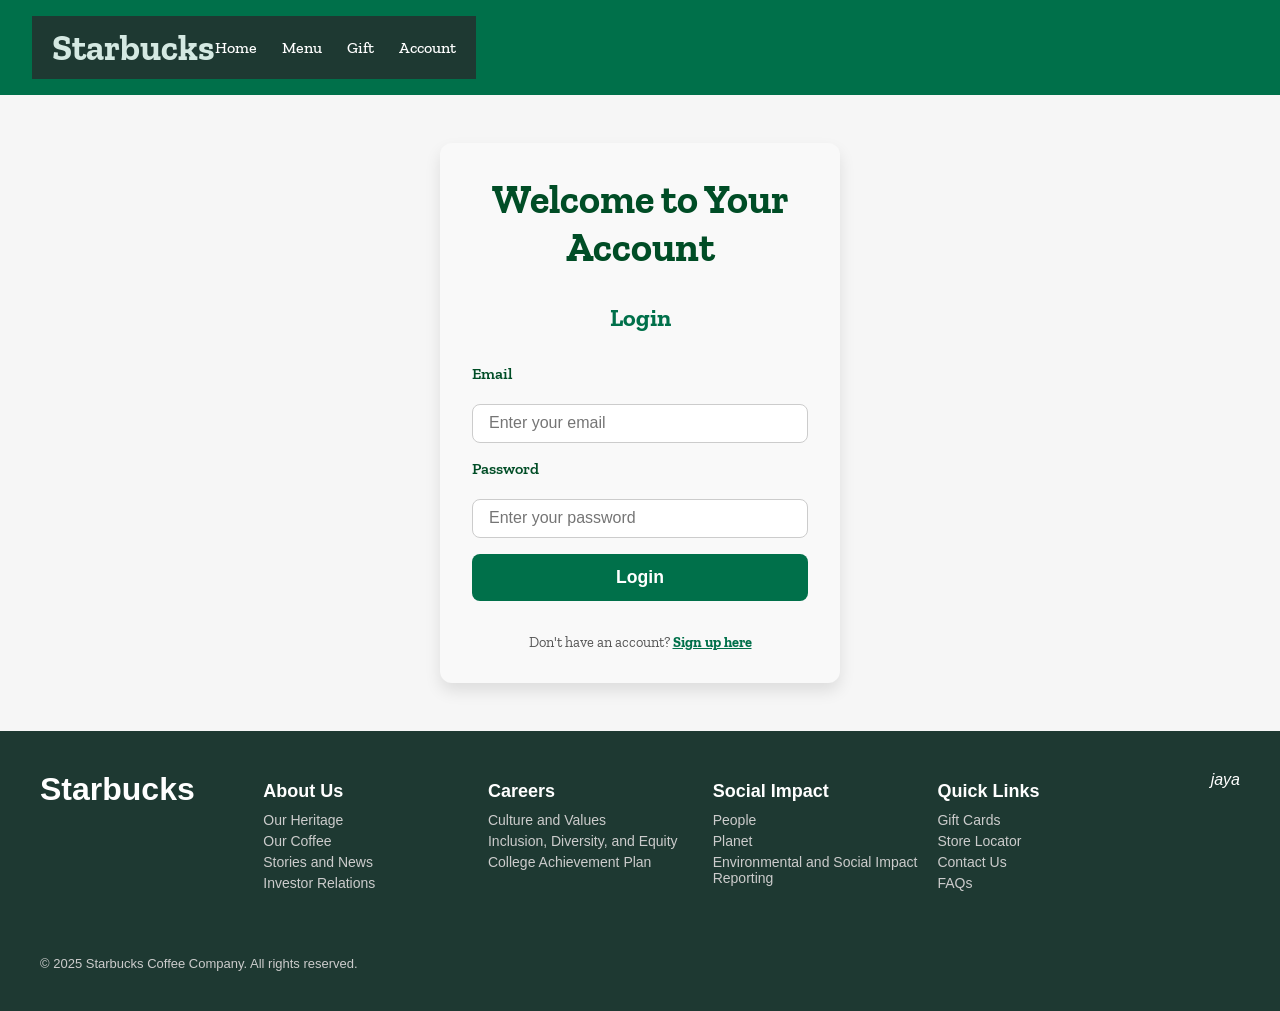
==== account.html @ f4104e5c "Merge pull request #10 from jayshree200/jayshree added account.html menu.html style.css" ====
<!DOCTYPE html>
<html lang="en">
<head>
  <meta charset="UTF-8" />
  <meta name="viewport" content="width=device-width, initial-scale=1" />
  <title>Starbucks Account</title>
  <link rel="stylesheet" href="style.css" />
  <link href="https://fonts.googleapis.com/css2?family=Zilla+Slab:wght@400;700&display=swap" rel="stylesheet" />
</head>
<body>
  <!-- Navbar Start -->
<header>
  <nav class="navbar">
    <div class="logo">
      <a href="index.html">
        <logo><h1>Starbucks</h1></logo>
      </a>
    </div>
    <ul class="nav-links">
      <li><a href="index.html">Home</a></li>
      <li><a href="menu.html">Menu</a></li>
      <li><a href="Reward.html">Gift</a></li>
      <li><a href="account.html">Account</a></li>
    </ul>
  </nav>
</header>
<!-- Navbar End -->



  <main class="account-container">
    <h1>Welcome to Your Account</h1>

    <div class="account-form-container">
      <form id="loginForm" class="account-form">
        <h2>Login</h2>
        <label for="emailLogin">Email</label>
        <input type="email" id="emailLogin" name="emailLogin" required placeholder="Enter your email" />

        <label for="passwordLogin">Password</label>
        <input type="password" id="passwordLogin" name="passwordLogin" required placeholder="Enter your password" />

        <button type="submit">Login</button>
        <p class="toggle-msg">Don't have an account? <span id="showSignup" class="toggle-link">Sign up here</span></p>
      </form>

      <form id="signupForm" class="account-form hidden">
        <h2>Sign Up</h2>
        <label for="nameSignup">Name</label>
        <input type="text" id="nameSignup" name="nameSignup" required placeholder="Enter your name" />

        <label for="emailSignup">Email</label>
        <input type="email" id="emailSignup" name="emailSignup" required placeholder="Enter your email" />

        <label for="passwordSignup">Password</label>
        <input type="password" id="passwordSignup" name="passwordSignup" required placeholder="Create a password" />

        <button type="submit">Sign Up</button>
        <p class="toggle-msg">Already have an account? <span id="showLogin" class="toggle-link">Login here</span></p>
      </form>
    </div>
  </main>

  <script src="account.js"></script>
</body>
</html>


<footer class="starbucks-footer">
  <div class="footer-container">
    <div class="footer-logo">
      <h1><b>Starbucks</b></h1>
    </div>

    <div class="footer-links">
      <div>
        <h3>About Us</h3>
        <p>Our Heritage</p>
        <p>Our Coffee</p>
        <p>Stories and News</p>
        <p>Investor Relations</p>
      </div>
      <div>
        <h3>Careers</h3>
        <p>Culture and Values</p>
        <p>Inclusion, Diversity, and Equity</p>
        <p>College Achievement Plan</p>
      </div>
      <div>
        <h3>Social Impact</h3>
        <p>People</p>
        <p>Planet</p>
        <p>Environmental and Social Impact Reporting</p>
      </div>
      <div>
        <h3>Quick Links</h3>
        <p>Gift Cards</p>
        <p>Store Locator</p>
        <p>Contact Us</p>
        <p>FAQs</p>
      </div>
    </div>
    <i>jaya</i>

    
    <p class="footer-copy">© 2025 Starbucks Coffee Company. All rights reserved.</p>
  </div>
</footer>
---- style.css ----
/* Reset */
* {
  margin: 0;
  padding: 0;
  box-sizing: border-box;
}

/* Fonts & Body */
body {
  font-family: 'Zilla Slab', serif;
  background: #f6f6f6;
  color: #333;
}

/* Header */
header {
  background-color: #00704A;
  color: white;
  padding: 1rem 2rem;
  display: flex;
  justify-content: space-between;
  align-items: center;
}

header .logo {
  font-size: 1.5rem;
  font-weight: bold;
}

header nav ul {
  list-style: none;
  display: flex;
  gap: 1.5rem;
}

header nav ul li,
header nav a {
  cursor: pointer;
  color: #d4e9e2;
  text-decoration: none;
  font-weight: bold;
  transition: color 0.3s;
}

header nav ul li:hover,
header nav a:hover {
  color: #ffffff;
  border-bottom: 2px solid #ffffff;
}

/* Search Input */
.search {
  padding: 5px 10px;
  font-size: 16px;
  border-radius: 4px;
  border: none;
}

/* Layout */
.main-container {
  display: flex;
}

/* Sidebar */
aside {
  width: 200px;
  background-color: #e4e4e4;
  padding: 1rem;
  height: calc(100vh - 64px); /* 64px header height */
}

aside ul {
  list-style: none;
  display: flex;
  flex-direction: column;
  gap: 1rem;
}

aside ul li {
  padding: 10px;
  background: white;
  border-radius: 8px;
  cursor: pointer;
  transition: background 0.3s;
}

aside ul li:hover {
  background-color: #cfcfcf;
}

aside ul li.active {
  background-color: #00704A;
  color: white;
}

/* Main Content */
main {
  flex: 1;
  padding: 2rem;
}

/* Hero Section */
.hero {
  display: flex;
  justify-content: space-between;
  align-items: center;
  background: linear-gradient(120deg, #00704A, #1e3932);
  color: white;
  padding: 2rem 2rem;
  border-radius: 12px;
  margin-bottom: 2rem;
  gap: 2rem;
  flex-wrap: wrap;
  box-shadow: 0 8px 24px rgba(0, 0, 0, 0.3);
}

.hero-text {
  flex: 1 1 400px;
  max-width: 450px;
}

.hero-text h1 {
  font-size: 2rem;
  margin-bottom: 1rem;
  font-weight: 700;
  letter-spacing: 1px;
}

.hero-text p {
  font-size: 1rem;
  margin-bottom: 1.5rem;
  line-height: 1.6;
  color: #d4e9e2;
}

.hero-text button {
  background-color: #d4e9e2;
  color: #1e3932;
  border: none;
  padding: 0.7rem 1.4rem;
  font-weight: bold;
  border-radius: 8px;
  cursor: pointer;
  transition: background 0.3s ease, transform 0.2s ease;
  box-shadow: 0 4px 10px rgba(212, 233, 226, 0.7);
}

.hero-text button:hover {
  background-color: #b3cec2;
  transform: scale(1.05);
}

.hero-image {
  flex: 1 1 280px;
  text-align: center;
}

.hero-image img {
  width: 280px;
  border-radius: 12px;
  box-shadow: 0 0 15px rgba(0, 0, 0, 0.3);
  object-fit: cover;
  transition: transform 0.3s ease;
}

.hero-image img:hover {
  transform: scale(1.05);
}

/* Smaller Hero Images */
.hero-small-image img {
  width: 150px;
  height: auto;
  border-radius: 8px;
  box-shadow: 0 0 5px rgba(0,0,0,0.2);
  background: #f5f5f5;
  margin: 0;
  font-family: Arial, sans-serif;
}

/* Buttons */
button,
.add-button {
  padding: 0.6rem 1.2rem;
  background-color: #00704A;
  color: white;
  border: none;
  border-radius: 6px;
  cursor: pointer;
  font-size: 1rem;
  transition: background 0.3s;
  width: auto;
}

button:hover,
.add-button:hover {
  background-color: #005e3c;
}

.add-button {
  margin: 10px 0;
  width: 100%;
}

.add-button:disabled {
  background-color: #888;
  color: #eee;
  cursor: not-allowed;
}

/* Cards */
.cards,
.card-row {
  display: flex;
  gap: 1.5rem;
  margin-top: 1rem;
  flex-wrap: wrap;
  justify-content: center;
}

.card {
  background-color: white;
  padding: 1.5rem;
  border-radius: 10px;
  flex: 1 1 250px;
  box-shadow: 0 4px 8px rgba(0,0,0,0.05);
  font-size: 1.1rem;
  overflow: hidden;
}

.card img {
  width: 100%;
  height: 150px;
  object-fit: cover;
  border-radius: 8px 8px 0 0;
}

.card-content {
  padding: 15px;
}

.card-content h3 {
  margin: 0 0 10px;
  font-size: 18px;
}

.card-content p {
  font-size: 14px;
  color: #666;
}

/* Navigation Links */
nav a {
  text-decoration: none;
  color: #d4e9e2;
  font-weight: bold;
  transition: color 0.3s;
}

nav a:hover {
  color: #ffffff;
  border-bottom: 2px solid #ffffff;
}

/* Footer */
.starbucks-footer {
  background-color: #1e3932;
  color: #fff;
  padding: 40px 20px 20px;
  font-family: 'Segoe UI', sans-serif;
}

.footer-container {
  display: flex;
  flex-wrap: wrap;
  justify-content: space-between;
  max-width: 1200px;
  margin: auto;
}

.footer-column {
  flex: 1 1 200px;
  margin: 20px;
}

.footer-column h3 {
  font-size: 18px;
  margin-bottom: 15px;
  color: #ffffff;
  border-bottom: 1px solid #ccc;
  padding-bottom: 5px;
}

.footer-column p {
  margin: 8px 0;
  font-size: 14px;
  color: #d4e9e2;
  cursor: pointer;
}

.footer-column p:hover {
  text-decoration: underline;
}

.social-icons a img {
  width: 30px;
  margin-right: 10px;
  border-radius: 5px;
}

.store-link {
  display: inline-block;
  margin-top: 10px;
  color: #d4e9e2;
  background-color: #00754a;
  padding: 6px 12px;
  text-decoration: none;
  border-radius: 4px;
  font-size: 14px;
}

.store-link:hover {
  background-color: #00573f;
}

.footer-bottom {
  text-align: center;
  margin-top: 30px;
  font-size: 13px;
  color: #d4e9e2;
}

/* Toast Notification */
.toast {
  visibility: hidden;
  min-width: 250px;
  background-color: #00754a;
  color: white;
  text-align: center;
  border-radius: 8px;
  padding: 16px;
  position: fixed;
  z-index: 1000;
  left: 50%;
  bottom: 30px;
  transform: translateX(-50%);
  font-size: 16px;
  opacity: 0;
  transition: opacity 0.5s, bottom 0.5s;
}

.toast.show {
  visibility: visible;
  opacity: 1;
  bottom: 50px;
}

.add-button:disabled {
  background-color: #888;
  color: #eee;
  cursor: not-allowed;

}

/* Jayshree CSS */
.menu-container {
  padding: 2rem;
  max-width: 1200px;
  margin: 0 auto;
}

.menu-container h1 {
  text-align: center;
  margin-bottom: 2rem;
  color: #00704A;
  font-weight: 700;
  font-size: 2.8rem;
}

.menu-grid {
  display: grid;
  grid-template-columns: repeat(auto-fit, minmax(250px, 1fr));
  gap: 2rem;
}

.menu-card {
  background-color: white;
  border-radius: 12px;
  box-shadow: 0 6px 12px rgba(0, 0, 0, 0.1);
  padding: 1rem;
  text-align: center;
  transition: transform 0.3s ease, box-shadow 0.3s ease;
}

.menu-card:hover {
  transform: translateY(-10px);
  box-shadow: 0 12px 24px rgba(0, 0, 0, 0.15);
}

.menu-card img {
  width: 100%;
  border-radius: 12px;
  margin-bottom: 1rem;
}

.menu-card h2 {
  font-size: 1.5rem;
  color: #004d26;
  margin-bottom: 0.5rem;
}

.menu-card p {
  color: #555;
  font-size: 1rem;
  margin-bottom: 1rem;
}

.price {
  font-weight: 700;
  font-size: 1.2rem;
  color: #00704A;
  margin-bottom: 1rem;
}

.menu-card button {
  background-color: #00704A;
  color: white;
  border: none;
  padding: 0.6rem 1.5rem;
  border-radius: 8px;
  font-size: 1rem;
  cursor: pointer;
  transition: background-color 0.3s;
}

.menu-card button:hover {
  background-color: #005e3c;
}

/* Active nav item style */
nav ul li.active {
  font-weight: 700;
  color: #00704A;
}





/* account page */
.account-container {
  max-width: 400px;
  margin: 3rem auto;
  padding: 2rem;
  background-color: #f9f9f9;
  border-radius: 12px;
  box-shadow: 0 8px 16px rgba(0,0,0,0.1);
  font-family: 'Zilla Slab', serif;
  color: #004d26;
  text-align: center;
}

.account-container h1 {
  margin-bottom: 2rem;
  font-weight: 700;
  font-size: 2.5rem;
}

.account-form {
  display: flex;
  flex-direction: column;
  gap: 1rem;
  text-align: left;
}

.account-form.hidden {
  display: none;
}

.account-form h2 {
  margin-bottom: 1rem;
  color: #00704A;
  text-align: center;
}

.account-form label {
  font-weight: 600;
  margin-bottom: 0.3rem;
}

.account-form input {
  padding: 0.6rem 1rem;
  border-radius: 8px;
  border: 1px solid #ccc;
  font-size: 1rem;
}

.account-form input:focus {
  outline: none;
  border-color: #00704A;
}

.account-form button {
  background-color: #00704A;
  color: white;
  border: none;
  padding: 0.8rem 1rem;
  border-radius: 8px;
  font-weight: 700;
  cursor: pointer;
  font-size: 1.1rem;
  transition: background-color 0.3s ease;
}

.account-form button:hover {
  background-color: #005e3c;
}

.toggle-msg {
  text-align: center;
  font-size: 0.9rem;
  margin-top: 1rem;
  color: #555;
}

.toggle-link {
  color: #00704A;
  font-weight: 700;
  cursor: pointer;
  text-decoration: underline;
}

.toggle-link:hover {
  color: #004d26;
}




/* === Starbucks-style Footer === */
.starbucks-footer {
  background-color: #1e3932;
  color: #ffffff;
  padding: 40px 20px;
  font-family: 'Segoe UI', sans-serif;
}

.footer-container {
  max-width: 1200px;
  margin: auto;
  text-align: center;
}

.footer-logo img {
  margin-bottom: 20px;
}

.footer-links {
  display: flex;
  flex-wrap: wrap;
  justify-content: space-around;
  margin-bottom: 30px;
  text-align: left;
}

.footer-links div {
  flex: 1;
  min-width: 180px;
  margin: 10px;
}

.footer-links h3 {
  color: #fff;
  margin-bottom: 10px;
  font-size: 18px;
}

.footer-links p {
  margin: 5px 0;
  font-size: 14px;
  color: #ccc;
  cursor: pointer;
}

.footer-links p:hover {
  color: #fff;
}

.footer-socials a {
  margin: 0 10px;
  display: inline-block;
  transition: transform 0.2s ease;
}

.footer-socials a:hover {
  transform: scale(1.2);
}

.footer-copy {
  font-size: 13px;
  margin-top: 20px;
  color: #ccc;
}





/* Navbar Styles */
.navbar {
  display: flex;
  justify-content: space-between;
  align-items: center;
  background-color: #1e3932;
  padding: 10px 20px;
}

.logo img {
  width: 50px;
}

.nav-links {
  list-style: none;
  display: flex;
  gap: 25px;
}

.nav-links li a {
  color: white;
  text-decoration: none;
  font-size: 16px;
  font-weight: 500;
  transition: color 0.3s ease;
}

.nav-links li a:hover,
.nav-links li a.active {
  color: #d4e9e2;
  border-bottom: 2px solid #d4e9e2;
}
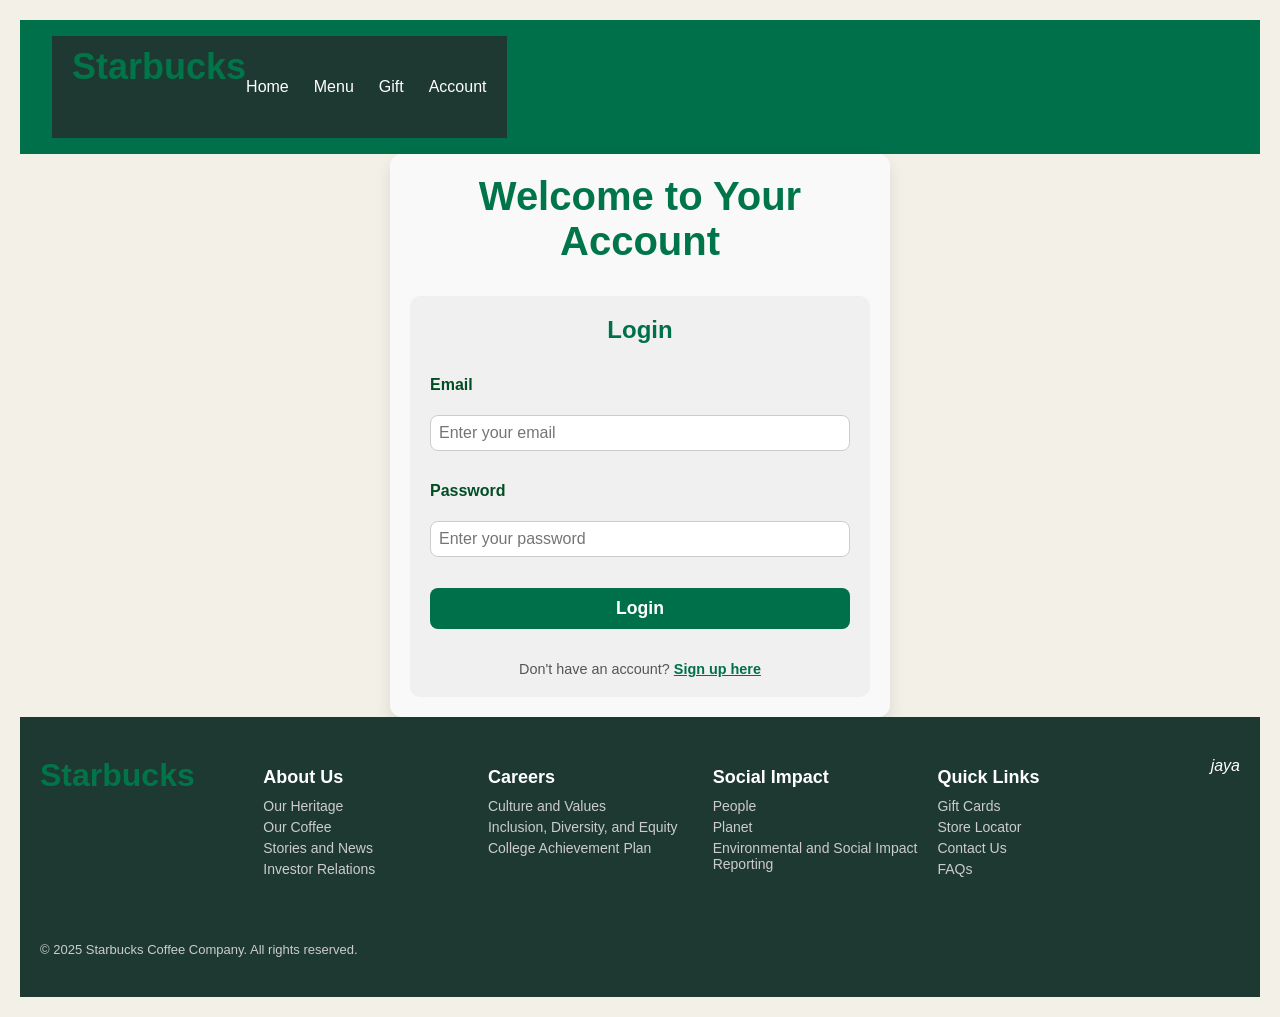
==== commit 1bca0179: "account.html script.js style.css" ====
--- a/account.html
+++ b/account.html
@@ -61,7 +61,7 @@
     </div>
   </main>
 
-  <script src="account.js"></script>
+  <script src="script.js"></script>
 </body>
 </html>
 
--- a/style.css
+++ b/style.css
@@ -639,3 +639,113 @@
   border-bottom: 2px solid #d4e9e2;
 }
 
+
+
+/* Reset & Body */
+* {
+  margin: 0;
+  padding: 0;
+  box-sizing: border-box;
+  font-family: 'Segoe UI', sans-serif;
+}
+
+body {
+  background-color: #f3f1e7;
+  color: #1e3932;
+  padding: 20px;
+}
+
+h1 {
+  text-align: center;
+  color: #00754a;
+  margin-bottom: 40px;
+}
+
+.team-container {
+  display: flex;
+  flex-wrap: wrap;
+  gap: 20px;
+  justify-content: center;
+}
+
+.team-member {
+  background-color: white;
+  border-radius: 15px;
+  box-shadow: 0 4px 6px rgba(0, 0, 0, 0.1);
+  width: 260px;
+  text-align: center;
+  padding: 20px;
+  transition: transform 0.3s ease;
+}
+
+.team-member:hover {
+  transform: translateY(-5px);
+}
+
+.team-member img {
+  width: 150px;
+  height: 150px;
+  object-fit: cover;
+  border-radius: 50%;
+  border: 4px solid #00754a;
+  margin-bottom: 15px;
+}
+
+.team-member h2 {
+  font-size: 1.3em;
+  color: #1e3932;
+}
+
+.team-member p {
+  font-size: 1em;
+  color: #555;
+  margin-top: 5px;
+}
+
+@media (max-width: 600px) {
+  .team-container {
+    flex-direction: column;
+    align-items: center;
+  }
+}
+
+
+
+.hidden {
+  display: none;
+}
+
+.account-container {
+  max-width: 500px;
+  margin: auto;
+  padding: 20px;
+  font-family: 'Zilla Slab', serif;
+}
+
+.account-form {
+  background-color: #f0f0f0;
+  padding: 20px;
+  margin-top: 20px;
+  border-radius: 10px;
+}
+
+.account-form input {
+  width: 100%;
+  padding: 8px;
+  margin-bottom: 15px;
+}
+
+.account-form button {
+  background-color: #00704a;
+  color: white;
+  border: none;
+  padding: 10px 15px;
+  cursor: pointer;
+}
+
+.toggle-link {
+  color: #00704a;
+  cursor: pointer;
+  font-weight: bold;
+}
+
